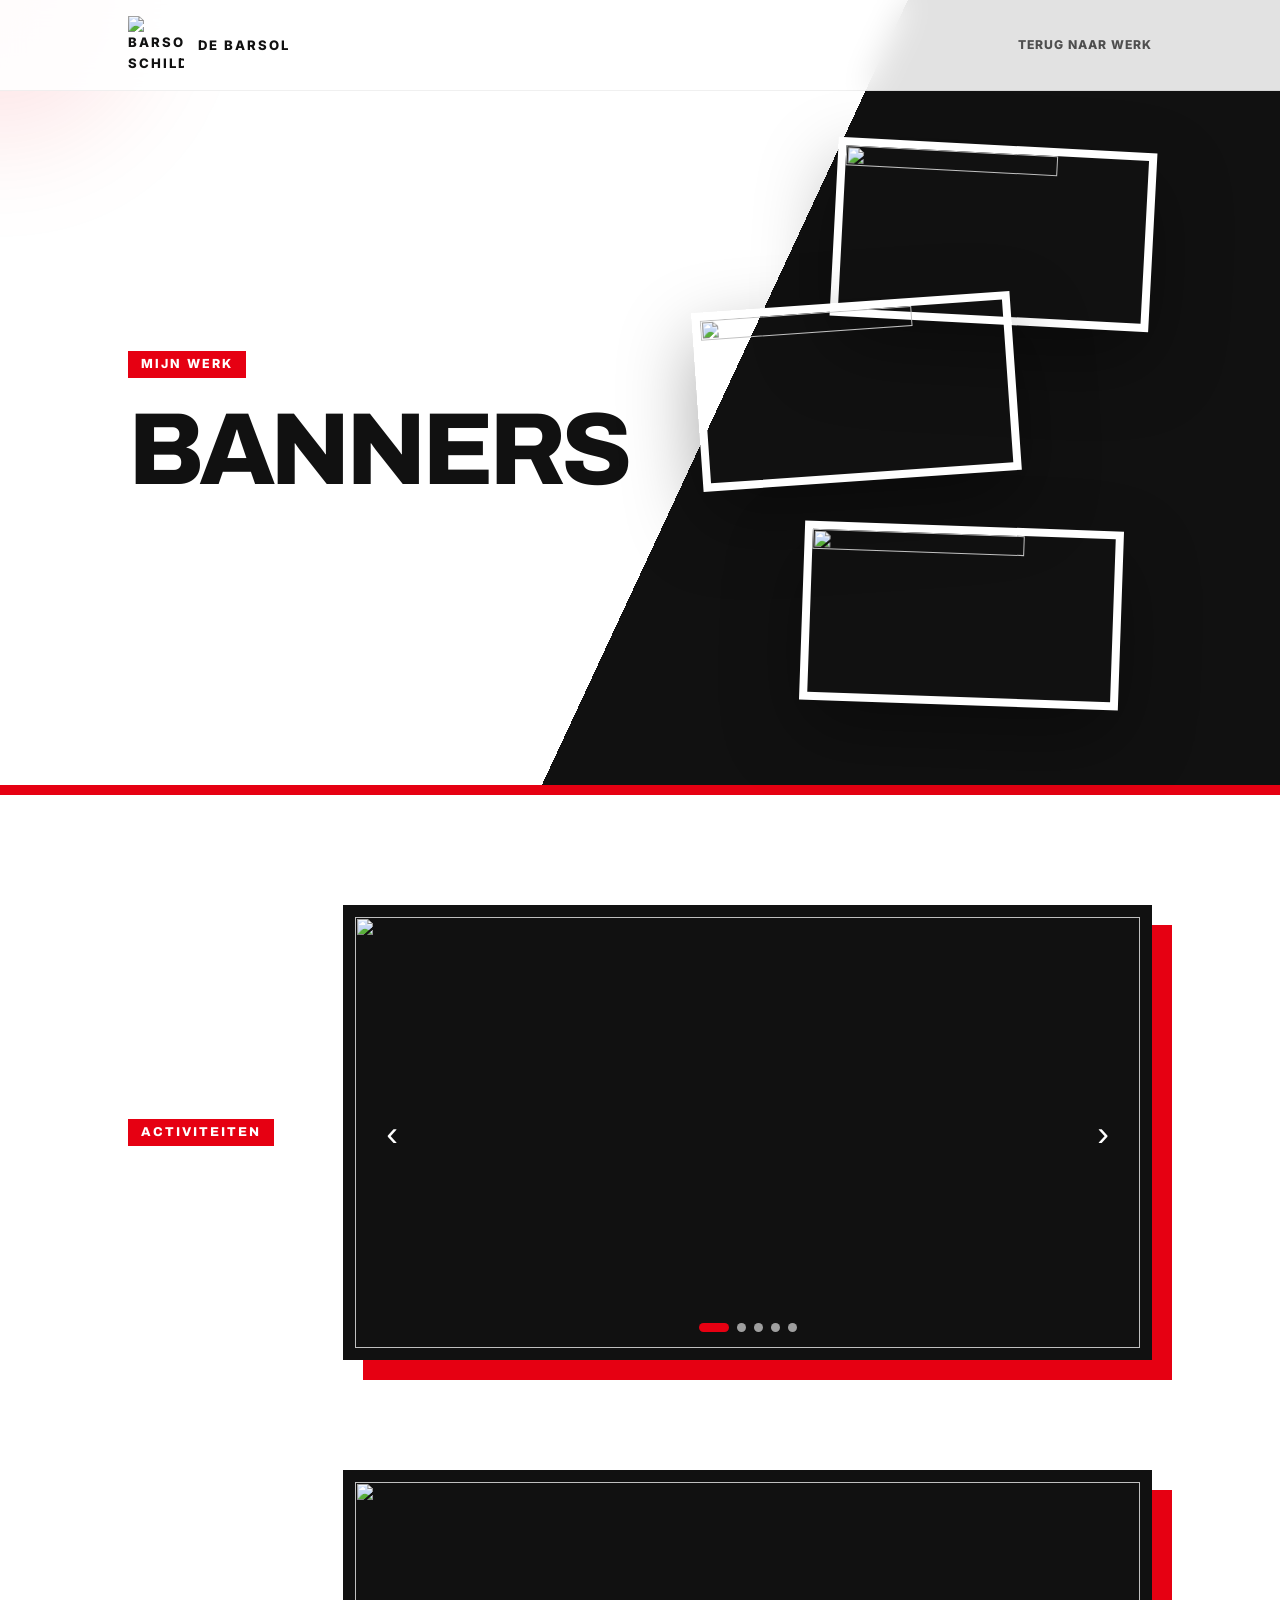
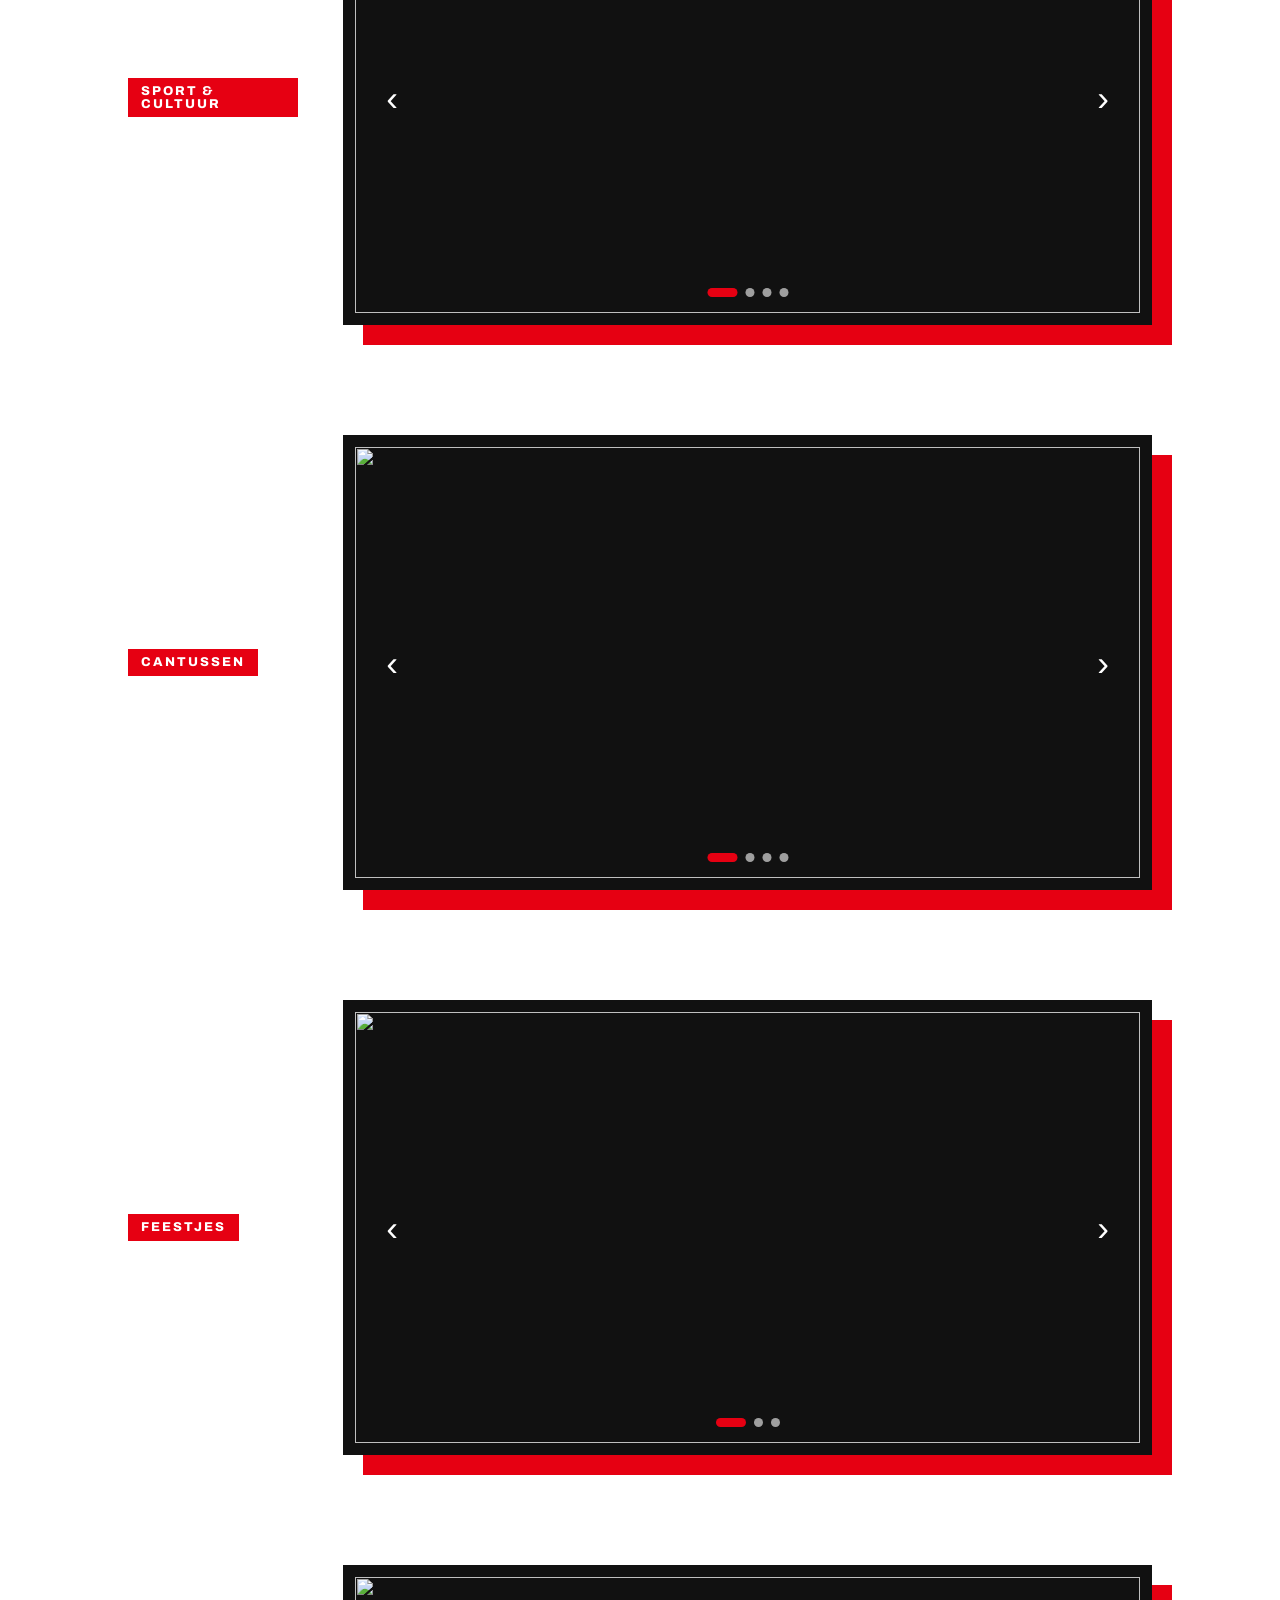
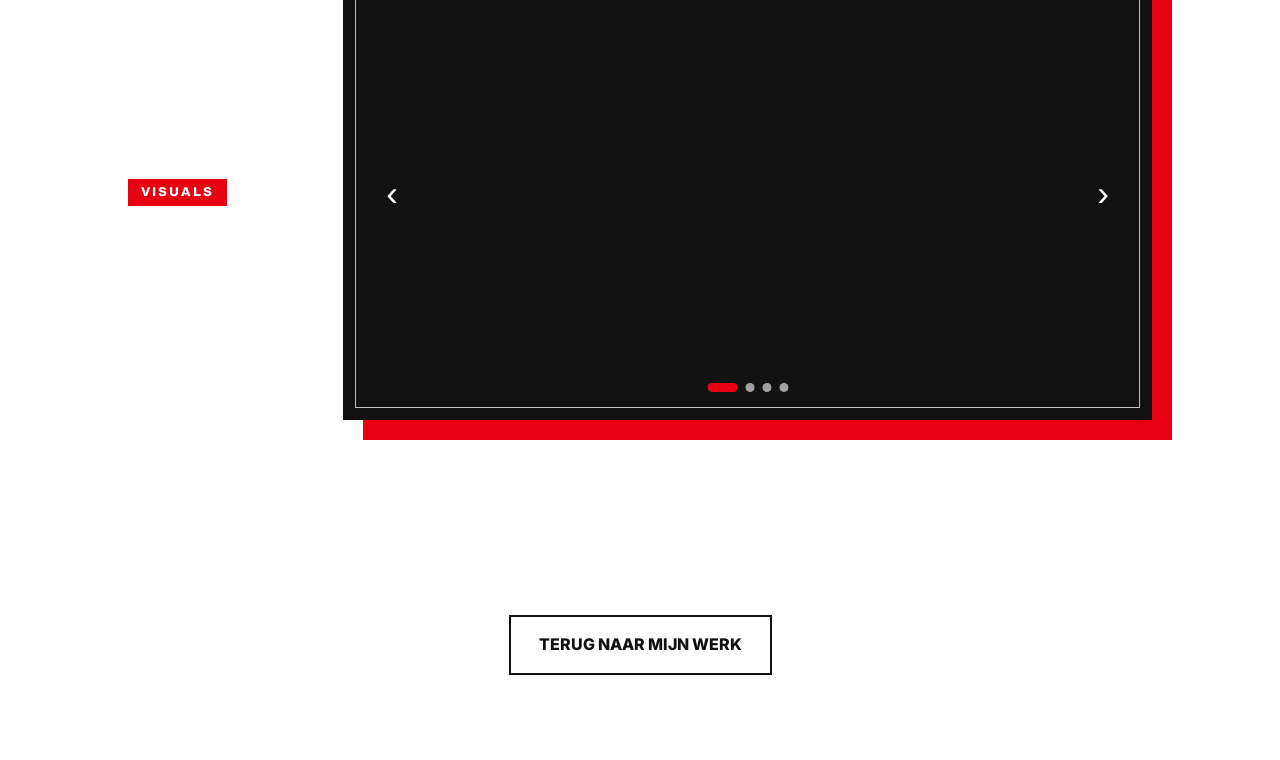
==== banners.html @ 1271737a "Add files via upload" ====
<!DOCTYPE html>
<html lang="nl">
<head>
    <meta charset="UTF-8">
    <meta name="viewport" content="width=device-width, initial-scale=1.0">
    <title>Banners - Kiara Vandewalle</title>
    <link rel="stylesheet" href="styles.css">
</head>

<body class="banners-page">

<div class="cursor-glow"></div>
<div class="progress-bar"></div>

<nav class="nav">
    <a href="index.html" class="brand">
        <img src="Images/BARSOLSCHILD.png" alt="Barsol schild">
        <span>De Barsol</span>
    </a>

    <div class="nav-links">
        <a href="index.html#work">Terug naar werk</a>
    </div>
</nav>

<section class="banners-showcase-hero reveal">
    <div>
        <p class="label">Mijn werk</p>
        <h1>Banners</h1>
    </div>

    <div class="hero-banner-stack">
        <img src="Images/BANNER-ACTIVITEIT-1.jpg" alt="">
        <img src="Images/BANNER-FEESTJE-1.jpg" alt="">
        <img src="Images/BANNER-CANTUS-1.jpg" alt="">
    </div>
</section>

<section class="banners-gallery">

    <div class="banner-showcase reveal">
        <h2>Activiteiten</h2>

        <div class="banner-slider" data-slider>
            <button class="banner-btn prev" data-prev>‹</button>
            <div class="slider-images">
                <img src="Images/BANNER-ACTIVITEIT-1.jpg" alt="">
                <img src="Images/BANNER-ACTIVITEIT-2.jpg" alt="">
                <img src="Images/BANNER-ACTIVITEIT-3.jpg" alt="">
                <img src="Images/BANNER-ACTIVITEIT-4.jpg" alt="">
                <img src="Images/BANNER-ACTIVITEIT-5.jpg" alt="">
            </div>
            <button class="banner-btn next" data-next>›</button>
            <div class="slider-dots"></div>
        </div>
    </div>

    <div class="banner-showcase reveal">
        <h2>Sport & Cultuur</h2>

        <div class="banner-slider" data-slider>
            <button class="banner-btn prev" data-prev>‹</button>
            <div class="slider-images">
                <img src="Images/BANNER-S&C-1.jpg" alt="">
                <img src="Images/BANNER-S&C-2.jpg" alt="">
                <img src="Images/BANNER-S&C-3.jpg" alt="">
                <img src="Images/BANNER-S&C-4.jpg" alt="">
            </div>
            <button class="banner-btn next" data-next>›</button>
            <div class="slider-dots"></div>
        </div>
    </div>

    <div class="banner-showcase reveal">
        <h2>Cantussen</h2>

        <div class="banner-slider" data-slider>
            <button class="banner-btn prev" data-prev>‹</button>
            <div class="slider-images">
                <img src="Images/BANNER-CANTUS-1.jpg" alt="">
                <img src="Images/BANNER-CANTUS-2.jpg" alt="">
                <img src="Images/BANNER-CANTUS-3.jpg" alt="">
                <img src="Images/BANNER-CANTUS-4.jpg" alt="">
            </div>
            <button class="banner-btn next" data-next>›</button>
            <div class="slider-dots"></div>
        </div>
    </div>

    <div class="banner-showcase reveal">
        <h2>Feestjes</h2>

        <div class="banner-slider" data-slider>
            <button class="banner-btn prev" data-prev>‹</button>
            <div class="slider-images">
                <img src="Images/BANNER-FEESTJE-1.jpg" alt="">
                <img src="Images/BANNER-FEESTJE-2.jpg" alt="">
                <img src="Images/BANNER-FEESTJE-3.jpg" alt="">
            </div>
            <button class="banner-btn next" data-next>›</button>
            <div class="slider-dots"></div>
        </div>
    </div>

    <div class="banner-showcase reveal">
        <h2>Visuals</h2>

        <div class="banner-slider" data-slider>
            <button class="banner-btn prev" data-prev>‹</button>
            <div class="slider-images">
                <img src="Images/VISUAL-STARTWEEK-1.jpg" alt="">
                <img src="Images/VISUAL-STARTWEEK-2.jpg" alt="">
                <img src="Images/VISUAL-STARTWEEK-3.jpg" alt="">
                <img src="Images/VISUAL-BLACKOUT-1.jpg" alt="">
            </div>
            <button class="banner-btn next" data-next>›</button>
            <div class="slider-dots"></div>
        </div>
    </div>

</section>

<section class="case-end">
    <a href="index.html#work" class="btn secondary">Terug naar mijn werk</a>
</section>

<script src="scripts.js"></script>

</body>
</html>
---- styles.css ----
@import url('https://fonts.googleapis.com/css2?family=Archivo:wght@600;700;800&family=Inter:wght@400;500;600;700;800&display=swap');

:root {
    --red: #e60012;
    --black: #111111;
    --white: #ffffff;
    --soft: #f5f5f5;
    --muted: #555555;
    --border: #dedede;
}

* {
    margin: 0;
    padding: 0;
    box-sizing: border-box;
}

html {
    scroll-behavior: smooth;
}

body {
    font-family: "Inter", Arial, sans-serif;
    background: var(--white);
    color: var(--black);
    line-height: 1.6;
    overflow-x: hidden;
    animation: fadeIn 0.45s ease;
}

@keyframes fadeIn {
    from { opacity: 0; }
    to { opacity: 1; }
}

a {
    color: inherit;
    text-decoration: none;
}

img {
    max-width: 100%;
}

.progress-bar {
    position: fixed;
    top: 0;
    left: 0;
    height: 5px;
    width: 0%;
    background: var(--red);
    z-index: 999;
}

.cursor-glow {
    position: fixed;
    width: 280px;
    height: 280px;
    border-radius: 50%;
    background: rgba(230, 0, 18, 0.10);
    filter: blur(55px);
    pointer-events: none;
    z-index: 1;
    transform: translate(-50%, -50%);
}

/* NAV */
.nav {
    position: fixed;
    top: 0px;
    left: 0;
    width: 100%;
    padding: 16px 10%;
    display: flex;
    justify-content: space-between;
    align-items: center;
    z-index: 100;
    background: rgba(255, 255, 255, 0.88);
    backdrop-filter: blur(16px);
    border-bottom: 1px solid rgba(0, 0, 0, 0.06);
    position: fixed;
}

.brand {
    display: flex;
    align-items: center;
    gap: 14px;
    font-size: 0.82rem;
    font-weight: 800;
    text-transform: uppercase;
    letter-spacing: 2px;
}

.brand img {
    width: 56px;
}

.nav-links {
    display: flex;
    gap: 28px;
}

.nav-links a {
    font-size: 0.76rem;
    font-weight: 800;
    text-transform: uppercase;
    letter-spacing: 1px;
    opacity: 0.7;
    transition: 0.25s ease;
}

.nav-links a:hover {
    opacity: 1;
    color: var(--red);
}

/* GENERAL */
.section {
    position: relative;
    padding: 115px 10%;
    z-index: 2;
}

h1,
h2,
h3 {
    font-family: "Archivo", Arial, sans-serif;
    line-height: 0.98;
    text-transform: uppercase;
}

h1 {
    font-size: clamp(3.2rem, 7vw, 6.4rem);
    font-weight: 800;
    letter-spacing: -5px;
}

h2 {
    font-size: clamp(2.55rem, 5vw, 5rem);
    font-weight: 700;
    letter-spacing: -2px;
}

h3 {
    font-size: 1.45rem;
    font-weight: 700;
    margin-bottom: 12px;
}

p {
    color: var(--muted);
    font-size: 1.05rem;
    margin-bottom: 18px;
}

.label,
.small-title,
.section-kicker {
    display: inline-block;
    width: fit-content;
    color: white;
    background: var(--red);
    padding: 7px 13px;
    font-size: 0.78rem;
    font-weight: 800;
    text-transform: uppercase;
    letter-spacing: 2px;
    line-height: 1;
    margin-bottom: 22px;
}

/* BUTTONS */
.btn {
    display: inline-block;
    padding: 15px 28px;
    background: var(--red);
    color: white;
    border: 2px solid var(--red);
    font-weight: 800;
    text-transform: uppercase;
    transition: 0.25s ease;
}

.btn:hover {
    background: white;
    color: var(--red);
    transform: translateY(-4px);
}

.btn.secondary {
    background: white;
    color: var(--black);
    border-color: var(--black);
}

.btn.secondary:hover {
    background: var(--black);
    color: white;
}

/* HOMEPAGE HERO */
.hero {
    min-height: 100vh;
    padding: 135px 10% 80px;
    display: grid;
    grid-template-columns: 1fr 0.9fr;
    gap: 80px;
    align-items: center;
    position: relative;
    overflow: hidden;
    background:
        linear-gradient(115deg, var(--white) 0%, var(--white) 55%, var(--black) 55%, var(--black) 100%);
}

.hero-content,
.hero-visual {
    position: relative;
    z-index: 3;
}

.hero .label {
    transform: rotate(-2deg);
}

.subtitle {
    width: fit-content;
    margin-top: 26px;
    padding: 12px 18px;
    background: var(--black);
    color: white;
    font-weight: 800;
    border-left: 8px solid var(--red);
}

.hero-buttons {
    margin-top: 32px;
    display: flex;
    flex-wrap: wrap;
    gap: 14px;
}

.hero-visual {
    display: flex;
    justify-content: center;
}

.poster-frame {
    width: min(500px, 38vw);
    aspect-ratio: 1 / 1;
    position: relative;
    transform: rotate(1deg);
}

.poster-frame::before {
    content: "";
    position: absolute;
    inset: 24px -24px -24px 24px;
    background: var(--red);
}

.poster-frame::after {
    content: "PR & MEDIA";
    position: absolute;
    right: -45px;
    top: 35px;
    writing-mode: vertical-rl;
    background: white;
    padding: 12px 9px;
    color: var(--red);
    font-size: 0.75rem;
    font-weight: 800;
    letter-spacing: 2px;
    z-index: 2;
}

.poster-frame img {
    position: relative;
    z-index: 1;
    width: 100%;
    height: 100%;
    object-fit: cover;
    box-shadow: 0 34px 75px rgba(0, 0, 0, 0.32);
}

/* ABOUT */
.about {
    background:
        radial-gradient(circle at 90% 18%, rgba(230, 0, 18, 0.08), transparent 25%),
        linear-gradient(180deg, white, #fafafa);
}

.about-layout {
    margin-top: 45px;
    display: grid;
    grid-template-columns: 1fr 0.58fr;
    gap: 75px;
    align-items: start;
}

.text-card {
    max-width: 820px;
    padding: 60px 0 30px 30px;
    border-left: 7px solid var(--red);
}

/* SPLIT */
.split {
    display: grid;
    grid-template-columns: 0.9fr 1fr;
    gap: 90px;
    border-top: 1px solid #eeeeee;
}

.split h2 {
    max-width: 660px;
}

/* WORK */
.work {
    background: linear-gradient(180deg, #f4f4f4, white);
    border-top: 1px solid #eeeeee;
}

.work h2,
.vision h2 {
    max-width: 1100px;
}

.work-grid,
.vision-grid {
    margin-top: 50px;
    display: grid;
    grid-template-columns: repeat(3, 1fr);
    gap: 24px;
}

.work-card,
.vision-item {
    min-height: 250px;
    padding: 32px;
    background: white;
    border: 1px solid var(--border);
    border-left: 8px solid var(--red);
    display: flex;
    flex-direction: column;
    justify-content: flex-end;
    position: relative;
    overflow: hidden;
    transition: 0.3s ease;
}

.work-card::before,
.vision-item::before {
    content: "";
    position: absolute;
    inset: 0;
    background: linear-gradient(135deg, rgba(230, 0, 18, 0.15), transparent 56%);
    opacity: 0;
    transition: 0.3s ease;
}

.work-card.large {
    grid-column: span 2;
}

.work-card span,
.vision-item span {
    color: var(--red);
    font-weight: 800;
    margin-bottom: 42px;
    position: relative;
    z-index: 1;
}

.work-card h3,
.work-card p,
.work-card small,
.vision-item h3,
.vision-item p,
.vision-item span,
.vision-item small {
    position: relative;
    z-index: 1;
}

.work-card small,
.vision-item small {
    position: absolute;
    top: 28px;
    right: 28px;
    color: var(--red);
    font-weight: 800;
    text-transform: uppercase;
    opacity: 0;
    transition: 0.3s ease;
}

.work-card:hover,
.vision-item:hover {
    transform: translateY(-8px);
    border-color: var(--red);
    box-shadow: 0 26px 55px rgba(0, 0, 0, 0.12);
}

.work-card:hover::before,
.work-card:hover small,
.vision-item:hover::before {
    opacity: 1;
}

.vision-item {
    border-left: 1px solid var(--border);
    border-top: 8px solid var(--red);
}

.vision-item:hover {
    background: var(--red);
}

.vision-item:hover h3,
.vision-item:hover p,
.vision-item:hover span,
.vision-item:hover small {
    color: white;
}

.vision-item:hover small {
    opacity: 1;
}

/* BLACK SECTION */
.black-section {
    display: grid;
    grid-template-columns: 0.9fr 1fr;
    gap: 90px;
    color: white;
    background: linear-gradient(120deg, var(--black), #1a1a1a);
}

.black-section p,
.black-section h2 {
    color: white;
}

.dark-text {
    border-left-color: var(--red);
    padding-top: 55px;
}

/* END */
.end {
    min-height: 72vh;
    padding: 120px 10%;
    display: grid;
    place-items: center;
    text-align: center;
    background:
        radial-gradient(circle, rgba(230, 0, 18, 0.16), transparent 43%),
        #fafafa;
    border-top: 1px solid #eeeeee;
}

.end h2 {
    color: var(--red);
    max-width: 1000px;
}

.end p {
    max-width: 640px;
    margin-left: auto;
    margin-right: auto;
}

/* SLIDERS */
.slider-frame,
.banner-slider,
.event-slider {
    width: 100%;
    aspect-ratio: 16 / 9;
    position: relative;
    background: #111;
    border: 12px solid #111;
    box-shadow: 20px 20px 0 var(--red);
    overflow: hidden;
}

.square-slider {
    aspect-ratio: 1 / 1;
}

.slider-images,
.banner-slides,
.event-slides {
    width: 100%;
    height: 100%;
    position: relative;
}

.slider-images img,
.banner-slides img,
.event-slides img {
    position: absolute;
    inset: 0;
    width: 100%;
    height: 100%;
    object-fit: contain;
    background: #111;
    opacity: 0;
    transform: scale(1.025);
    transition: opacity 0.6s ease, transform 0.6s ease;
}

.square-slider .slider-images img {
    object-fit: cover;
}

.slider-images img.active,
.banner-slides img.active,
.event-slides img.active {
    opacity: 1;
    transform: scale(1);
}

.slider-frame:hover img.active,
.banner-slider:hover img.active,
.event-slider:hover img.active {
    transform: scale(1.03);
}

.slider-btn,
.banner-btn,
.event-btn {
    position: absolute;
    top: 50%;
    transform: translateY(-50%);
    z-index: 5;
    width: 46px;
    height: 46px;
    border: none;
    background: rgba(17, 17, 17, 0.78);
    color: white;
    font-size: 2.2rem;
    line-height: 1;
    cursor: pointer;
    transition: 0.25s ease;
}

.slider-btn:hover,
.banner-btn:hover,
.event-btn:hover {
    background: var(--red);
}

.slider-btn.prev,
.banner-btn.prev,
.event-btn.prev {
    left: 14px;
}

.slider-btn.next,
.banner-btn.next,
.event-btn.next {
    right: 14px;
}

.slider-dots,
.banner-dots,
.event-dots {
    position: absolute;
    left: 50%;
    bottom: 16px;
    transform: translateX(-50%);
    display: flex;
    flex-wrap: wrap;
    justify-content: center;
    gap: 8px;
    z-index: 5;
    max-width: 80%;
}

.slider-dots button,
.banner-dots button,
.event-dots button {
    width: 9px;
    height: 9px;
    border: 0;
    border-radius: 999px;
    background: rgba(255, 255, 255, 0.6);
    cursor: pointer;
    transition: 0.25s ease;
}

.slider-dots button.active,
.banner-dots button.active,
.event-dots button.active {
    width: 30px;
    background: var(--red);
}

/* CASE PAGES */
.case-hero,
.banners-showcase-hero,
.events-hero,
.nocturnal-hero {
    min-height: 88vh;
    padding: 145px 10% 90px;
    display: grid;
    grid-template-columns: 0.75fr 1.25fr;
    gap: 70px;
    align-items: center;
    position: relative;
    overflow: hidden;
    background: linear-gradient(115deg, #fff 0%, #fff 55%, #111 55%, #111 100%);
}

.case-hero::after,
.banners-showcase-hero::after,
.events-hero::after,
.nocturnal-hero::after {
    content: "";
    position: absolute;
    left: 0;
    bottom: 0;
    width: 100%;
    height: 10px;
    background: var(--red);
}

.case-hero h1,
.banners-showcase-hero h1,
.events-hero h1,
.nocturnal-hero h1 {
    font-size: clamp(4rem, 8vw, 7.8rem);
    max-width: 950px;
}

.case-hero p,
.events-hero p,
.nocturnal-hero p {
    max-width: 650px;
}

.hero-banner-stack {
    position: relative;
    height: min(560px, 55vw);
    z-index: 2;
}

.hero-banner-stack img {
    position: absolute;
    width: 70%;
    aspect-ratio: 16 / 9;
    object-fit: cover;
    border: 8px solid #fff;
    box-shadow: 0 30px 75px rgba(0, 0, 0, 0.35);
}

.hero-banner-stack img:nth-child(1) {
    right: 0;
    top: 0;
    transform: rotate(3deg);
}

.hero-banner-stack img:nth-child(2) {
    left: 0;
    top: 28%;
    transform: rotate(-4deg);
    z-index: 2;
}

.hero-banner-stack img:nth-child(3) {
    right: 7%;
    bottom: 0;
    transform: rotate(2deg);
    z-index: 3;
}

.case-section {
    padding: 110px 10%;
    background: white;
}

.case-section.grey {
    background: var(--soft);
}

.case-heading {
    max-width: 850px;
    margin-bottom: 45px;
}

.insta-grid {
    display: grid;
    grid-template-columns: repeat(3, 1fr);
    gap: 24px;
}

.insta-grid img,
.wide-preview img,
.facebook-layout img,
.events-hero-frame img,
.nocturnal-hero-image img {
    width: 100%;
    display: block;
    object-fit: cover;
    border-top: 8px solid var(--red);
    box-shadow: 0 24px 55px rgba(0, 0, 0, 0.12);
    transition: 0.3s ease;
}

.insta-grid img {
    aspect-ratio: 4 / 5;
}

.wide-preview {
    max-width: 1100px;
}

.facebook-layout {
    display: grid;
    grid-template-columns: 0.65fr 1fr;
    gap: 55px;
    align-items: center;
}

.facebook-text {
    border-left: 7px solid var(--red);
    padding-left: 28px;
}

.case-end {
    padding: 85px 10%;
    text-align: center;
    background: white;
}

/* BANNERS PAGE */
.banners-page {
    background: white;
}

.banners-gallery {
    padding: 110px 10%;
    display: flex;
    flex-direction: column;
    gap: 110px;
    background: white;
}

.banner-showcase {
    display: grid;
    grid-template-columns: 170px 1fr;
    gap: 45px;
    align-items: center;
}

.banner-showcase h2,
.nocturnal-title h2 {
    display: inline-block;
    width: fit-content;
    max-width: none;
    padding: 7px 13px;
    border-left: 0;
    background: var(--red);
    color: white;
    font-size: 0.8rem;
    font-weight: 800;
    letter-spacing: 2px;
    text-transform: uppercase;
    line-height: 1;
}

/* EVENTS PAGE */
.event-page,
.nocturnal-page {
    background: white;
}
.nocturnal-page h1 {
    font-size: clamp(3rem, 6vw, 6rem);
    letter-spacing: -2px;
    max-width: 700px;
    line-height: 0.95;
}

.events-hero-frame,
.nocturnal-hero-image {
    position: relative;
    border: 12px solid #111;
    box-shadow: 22px 22px 0 var(--red);
    background: #111;
    overflow: hidden;
}

.events-hero-frame {
    aspect-ratio: 1 / 1;
}

.events-hero-frame img {
    height: 100%;
}

.events-gallery {
    padding: 110px 10%;
    background: white;
}

.events-gallery h2 {
    margin-bottom: 50px;
}

/* NOCTURNAL */
.nocturnal-intro {
    background: white;
}

.nocturnal-gallery {
    padding: 110px 10%;
    display: flex;
    flex-direction: column;
    gap: 110px;
    background: var(--soft);
}

.nocturnal-block {
    display: grid;
    grid-template-columns: 170px 1fr;
    gap: 45px;
    align-items: center;
}

/* REVEAL */
.reveal {
    opacity: 0;
    transform: translateY(45px);
    transition: 0.8s ease;
}

.reveal.visible {
    opacity: 1;
    transform: translateY(0);
}

.reveal.visible .work-card,
.reveal.visible .vision-item {
    animation: cardIn 0.7s ease both;
}

@keyframes cardIn {
    from {
        opacity: 0;
        transform: translateY(24px);
    }
    to {
        opacity: 1;
        transform: translateY(0);
    }
}

/* RESPONSIVE */
@media (max-width: 1000px) {
    .nav {
        padding: 16px 7%;
    }

    .nav-links {
        display: none;
    }

    .hero,
    .about-layout,
    .split,
    .black-section,
    .case-hero,
    .banners-showcase-hero,
    .events-hero,
    .nocturnal-hero,
    .banner-showcase,
    .nocturnal-block,
    .facebook-layout {
        grid-template-columns: 1fr;
    }

    .hero,
    .case-hero,
    .banners-showcase-hero,
    .events-hero,
    .nocturnal-hero {
        background: white;
        padding: 125px 7% 85px;
    }

    .poster-frame {
        width: min(500px, 85vw);
    }

    .work-grid,
    .vision-grid {
        grid-template-columns: repeat(2, 1fr);
    }

    .work-card.large {
        grid-column: span 1;
    }

    .banners-gallery,
    .nocturnal-gallery,
    .events-gallery,
    .case-section {
        padding: 85px 7%;
    }

    .hero-banner-stack {
        height: 520px;
    }

    .slider-frame,
    .banner-slider,
    .event-slider {
        box-shadow: 14px 14px 0 var(--red);
    }
}

@media (max-width: 700px) {
    .section,
    .end {
        padding: 75px 6%;
    }

    .hero,
    .case-hero,
    .banners-showcase-hero,
    .events-hero,
    .nocturnal-hero {
        padding: 120px 6% 75px;
    }

    .brand img {
        width: 48px;
    }

    .brand span {
        font-size: 0.75rem;
    }

    h1 {
        font-size: clamp(3.1rem, 16vw, 5rem);
        letter-spacing: -2px;
    }

    h2 {
        font-size: clamp(2.4rem, 11vw, 4rem);
    }

    .hero-buttons {
        flex-direction: column;
        align-items: flex-start;
    }

    .btn {
        padding: 13px 22px;
        font-size: 0.9rem;
    }

    .work-grid,
    .vision-grid,
    .insta-grid {
        grid-template-columns: 1fr;
    }

    .poster-frame::after {
        display: none;
    }

    .cursor-glow {
        display: none;
    }

    .hero-banner-stack {
        height: 360px;
    }

    .hero-banner-stack img {
        width: 82%;
        border-width: 5px;
    }

    .slider-frame,
    .banner-slider,
    .event-slider {
        border-width: 7px;
        box-shadow: 10px 10px 0 var(--red);
        aspect-ratio: 1 / 1;
    }

    .slider-btn,
    .banner-btn,
    .event-btn {
        width: 38px;
        height: 38px;
        font-size: 1.8rem;
    }

    .slider-dots,
    .banner-dots,
    .event-dots {
        bottom: 10px;
    }
}
/* PLACEHOLDER PAGINA */
.placeholder-frame,
.placeholder-slide {
    display: grid;
    place-items: center;
    background:
        linear-gradient(135deg, rgba(230, 0, 18, 0.25), transparent 55%),
        #111;
    color: white;
    text-align: center;
}

.placeholder-frame span,
.placeholder-slide span {
    color: white;
    font-weight: 800;
    text-transform: uppercase;
    letter-spacing: 2px;
    font-size: 0.9rem;
}

.placeholder-slide {
    position: absolute;
    inset: 0;
    width: 100%;
    height: 100%;
}
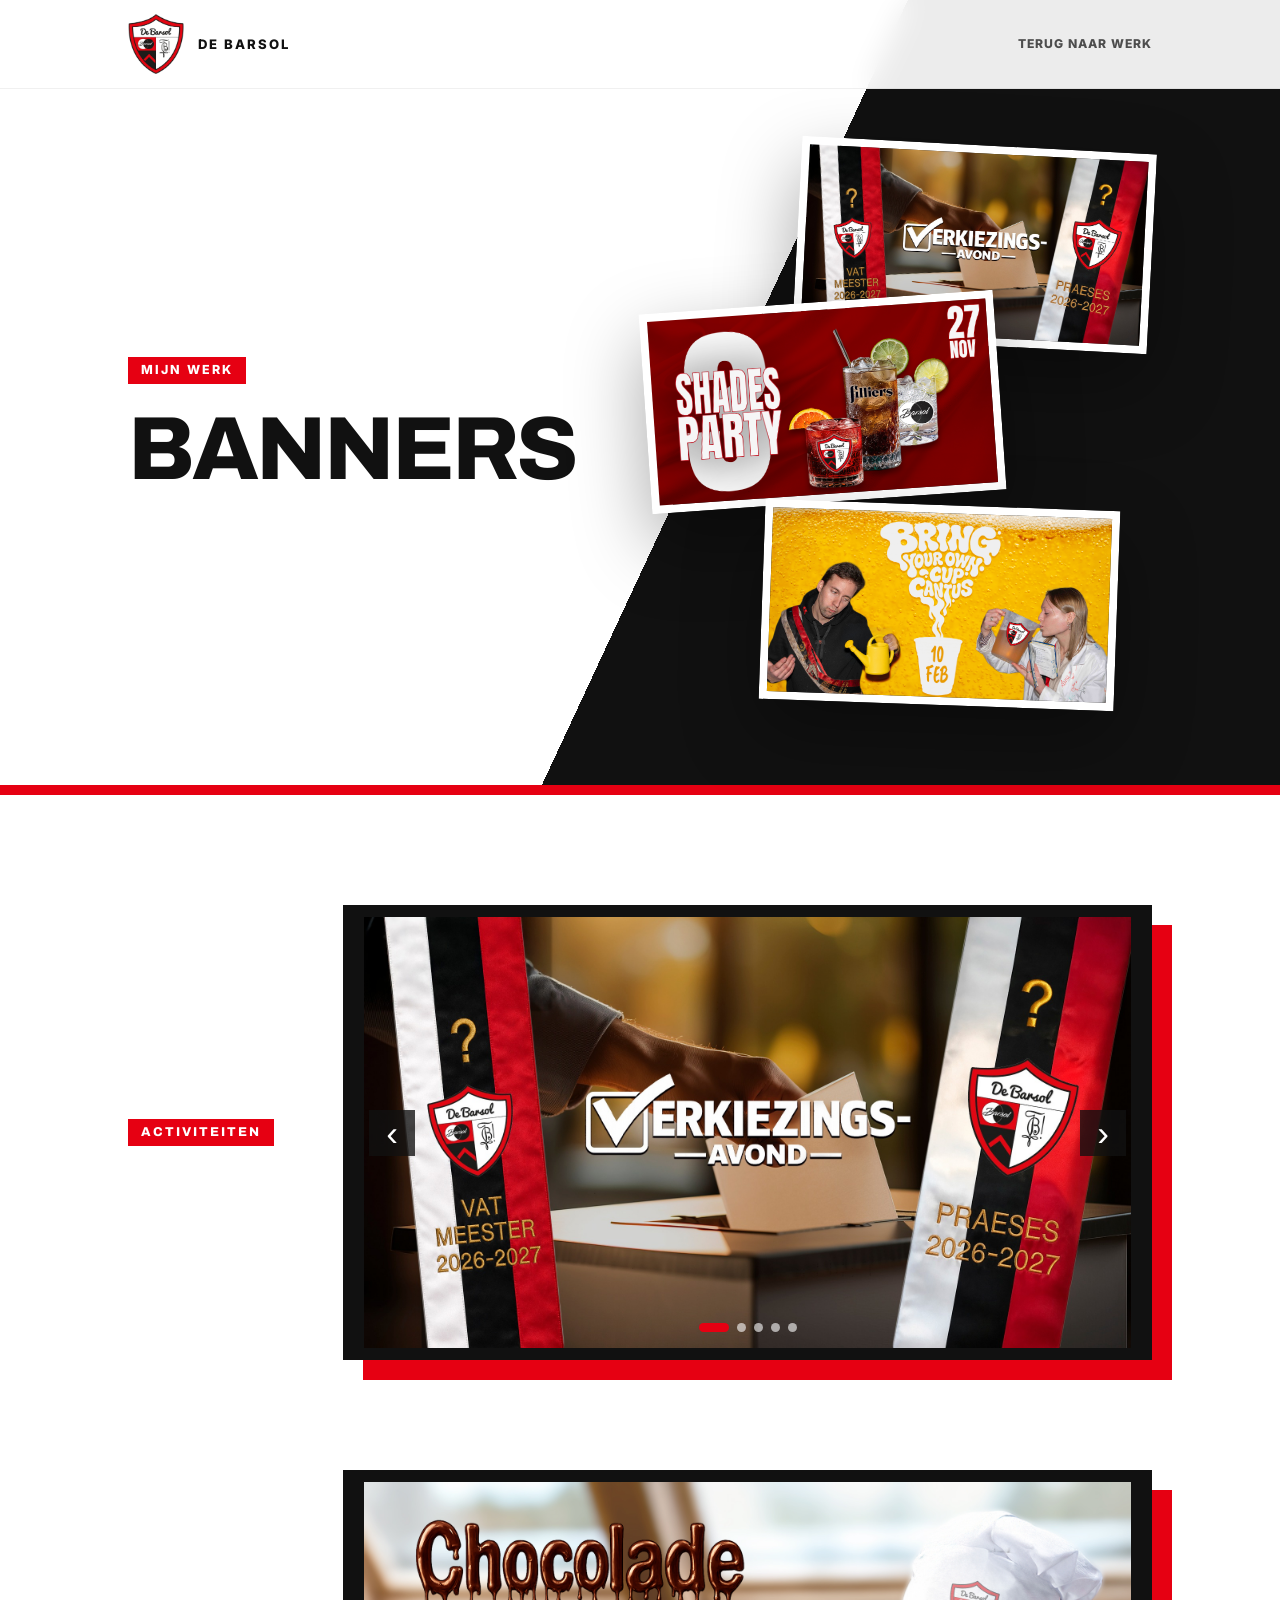
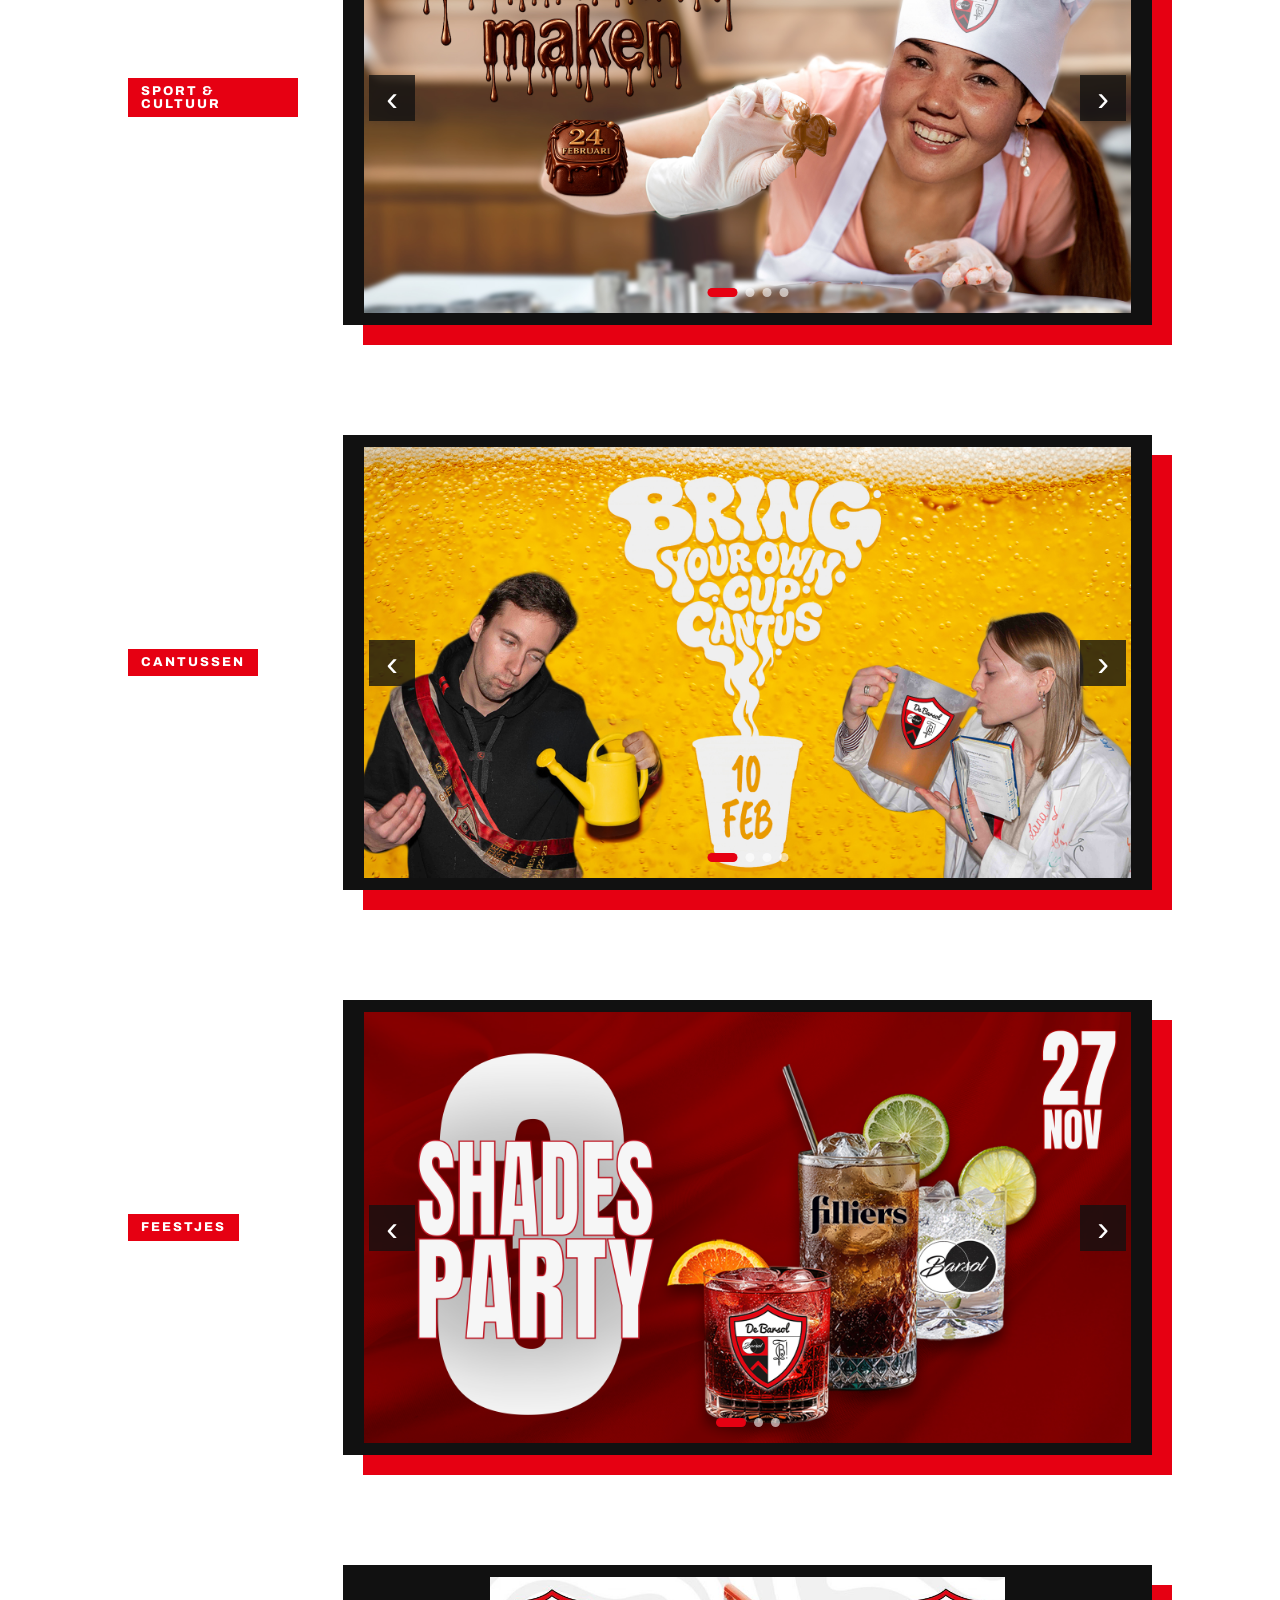
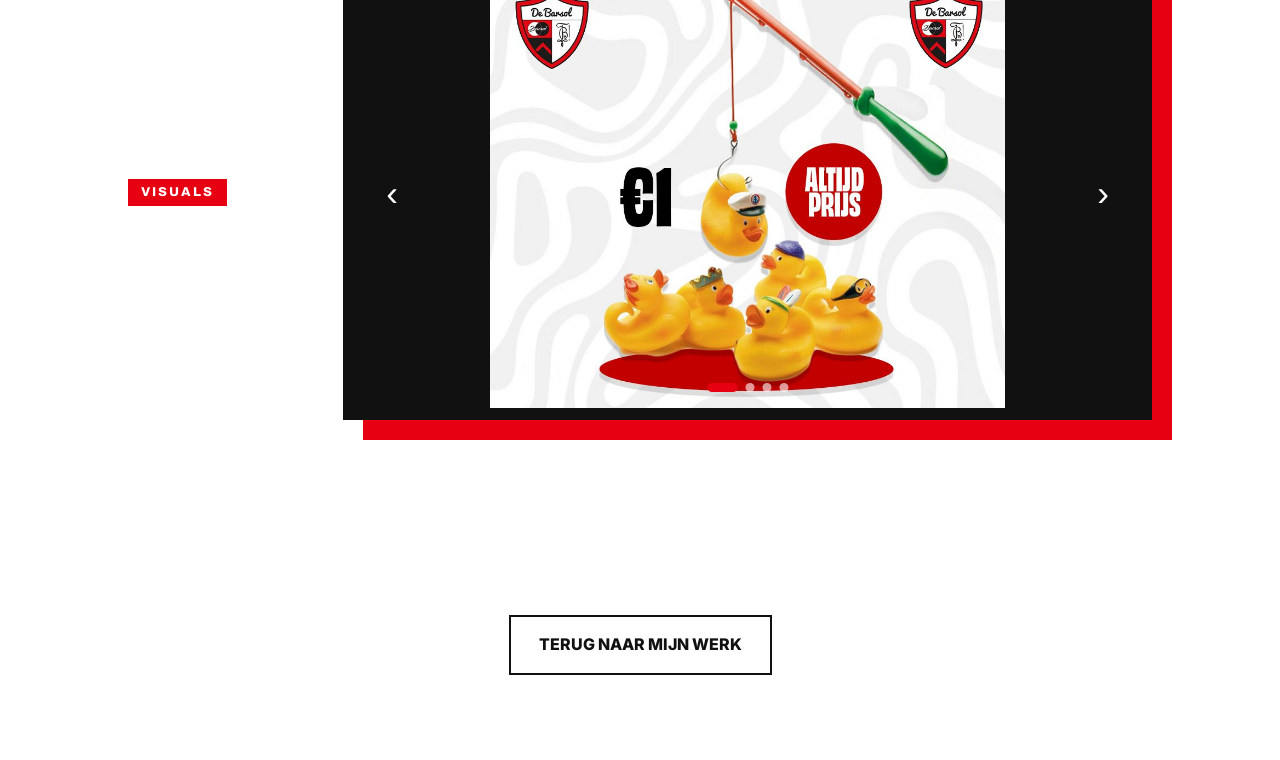
==== commit 24c965c2: "Add files via upload" ====
--- a/banners.html
+++ b/banners.html
@@ -9,9 +9,6 @@
 
 <body class="banners-page">
 
-<div class="cursor-glow"></div>
-<div class="progress-bar"></div>
-
 <nav class="nav">
     <a href="index.html" class="brand">
         <img src="Images/BARSOLSCHILD.png" alt="Barsol schild">
@@ -21,9 +18,11 @@
     <div class="nav-links">
         <a href="index.html#work">Terug naar werk</a>
     </div>
+
+    <div class="progress-bar"></div>
 </nav>
 
-<section class="banners-showcase-hero reveal">
+<section class="banners-showcase-hero">
     <div>
         <p class="label">Mijn werk</p>
         <h1>Banners</h1>
--- a/styles.css
+++ b/styles.css
@@ -7,6 +7,7 @@
     --soft: #f5f5f5;
     --muted: #555555;
     --border: #dedede;
+    --nav-height: 89px;
 }
 
 * {
@@ -16,7 +17,9 @@
 }
 
 html {
-    scroll-behavior: smooth;
+    scroll-behavior: auto;
+    scroll-padding-top: calc(var(--nav-height) + 20px);
+    overflow-x: hidden;
 }
 
 body {
@@ -25,12 +28,6 @@
     color: var(--black);
     line-height: 1.6;
     overflow-x: hidden;
-    animation: fadeIn 0.45s ease;
-}
-
-@keyframes fadeIn {
-    from { opacity: 0; }
-    to { opacity: 1; }
 }
 
 a {
@@ -40,45 +37,36 @@
 
 img {
     max-width: 100%;
-}
-
-.progress-bar {
-    position: fixed;
-    top: 0;
-    left: 0;
-    height: 5px;
-    width: 0%;
-    background: var(--red);
-    z-index: 999;
-}
-
-.cursor-glow {
-    position: fixed;
-    width: 280px;
-    height: 280px;
-    border-radius: 50%;
-    background: rgba(230, 0, 18, 0.10);
-    filter: blur(55px);
-    pointer-events: none;
-    z-index: 1;
-    transform: translate(-50%, -50%);
+    display: block;
+}
+
+section {
+    scroll-margin-top: calc(var(--nav-height) + 20px);
 }
 
 /* NAV */
 .nav {
     position: fixed;
-    top: 0px;
-    left: 0;
-    width: 100%;
-    padding: 16px 10%;
+    inset: 0 0 auto 0;
+    height: var(--nav-height);
+    padding: 14px 10%;
     display: flex;
     justify-content: space-between;
     align-items: center;
-    z-index: 100;
-    background: rgba(255, 255, 255, 0.88);
-    backdrop-filter: blur(16px);
+    z-index: 1000;
+    background: rgba(255, 255, 255, 0.92);
+    backdrop-filter: blur(14px);
+    -webkit-backdrop-filter: blur(14px);
     border-bottom: 1px solid rgba(0, 0, 0, 0.06);
-    position: fixed;
+}
+
+.progress-bar {
+    position: absolute;
+    bottom: 0;
+    left: 0;
+    height: 4px;
+    width: 0%;
+    background: var(--red);
 }
 
 .brand {
@@ -93,10 +81,12 @@
 
 .brand img {
     width: 56px;
+    flex: 0 0 auto;
 }
 
 .nav-links {
     display: flex;
+    align-items: center;
     gap: 28px;
 }
 
@@ -105,7 +95,7 @@
     font-weight: 800;
     text-transform: uppercase;
     letter-spacing: 1px;
-    opacity: 0.7;
+    opacity: 0.72;
     transition: 0.25s ease;
 }
 
@@ -118,7 +108,6 @@
 .section {
     position: relative;
     padding: 115px 10%;
-    z-index: 2;
 }
 
 h1,
@@ -132,7 +121,7 @@
 h1 {
     font-size: clamp(3.2rem, 7vw, 6.4rem);
     font-weight: 800;
-    letter-spacing: -5px;
+    letter-spacing: -3px;
 }
 
 h2 {
@@ -169,7 +158,6 @@
     margin-bottom: 22px;
 }
 
-/* BUTTONS */
 .btn {
     display: inline-block;
     padding: 15px 28px;
@@ -198,28 +186,31 @@
     color: white;
 }
 
-/* HOMEPAGE HERO */
+/* INDEX HERO */
 .hero {
     min-height: 100vh;
     padding: 135px 10% 80px;
     display: grid;
-    grid-template-columns: 1fr 0.9fr;
+    grid-template-columns: minmax(0, 1fr) minmax(320px, 0.9fr);
     gap: 80px;
     align-items: center;
     position: relative;
     overflow: hidden;
-    background:
-        linear-gradient(115deg, var(--white) 0%, var(--white) 55%, var(--black) 55%, var(--black) 100%);
+    background: linear-gradient(115deg, var(--white) 0%, var(--white) 55%, var(--black) 55%, var(--black) 100%);
 }
 
 .hero-content,
 .hero-visual {
     position: relative;
-    z-index: 3;
+    z-index: 2;
 }
 
 .hero .label {
     transform: rotate(-2deg);
+}
+
+.hero h1 {
+    max-width: 900px;
 }
 
 .subtitle {
@@ -282,17 +273,15 @@
     box-shadow: 0 34px 75px rgba(0, 0, 0, 0.32);
 }
 
-/* ABOUT */
+/* INDEX CONTENT */
 .about {
-    background:
-        radial-gradient(circle at 90% 18%, rgba(230, 0, 18, 0.08), transparent 25%),
-        linear-gradient(180deg, white, #fafafa);
+    background: linear-gradient(180deg, white, #fafafa);
 }
 
 .about-layout {
     margin-top: 45px;
     display: grid;
-    grid-template-columns: 1fr 0.58fr;
+    grid-template-columns: minmax(0, 1fr) minmax(300px, 0.58fr);
     gap: 75px;
     align-items: start;
 }
@@ -303,7 +292,6 @@
     border-left: 7px solid var(--red);
 }
 
-/* SPLIT */
 .split {
     display: grid;
     grid-template-columns: 0.9fr 1fr;
@@ -315,7 +303,6 @@
     max-width: 660px;
 }
 
-/* WORK */
 .work {
     background: linear-gradient(180deg, #f4f4f4, white);
     border-top: 1px solid #eeeeee;
@@ -346,17 +333,7 @@
     justify-content: flex-end;
     position: relative;
     overflow: hidden;
-    transition: 0.3s ease;
-}
-
-.work-card::before,
-.vision-item::before {
-    content: "";
-    position: absolute;
-    inset: 0;
-    background: linear-gradient(135deg, rgba(230, 0, 18, 0.15), transparent 56%);
-    opacity: 0;
-    transition: 0.3s ease;
+    transition: 0.25s ease;
 }
 
 .work-card.large {
@@ -368,17 +345,6 @@
     color: var(--red);
     font-weight: 800;
     margin-bottom: 42px;
-    position: relative;
-    z-index: 1;
-}
-
-.work-card h3,
-.work-card p,
-.work-card small,
-.vision-item h3,
-.vision-item p,
-.vision-item span,
-.vision-item small {
     position: relative;
     z-index: 1;
 }
@@ -392,7 +358,7 @@
     font-weight: 800;
     text-transform: uppercase;
     opacity: 0;
-    transition: 0.3s ease;
+    transition: 0.25s ease;
 }
 
 .work-card:hover,
@@ -402,9 +368,8 @@
     box-shadow: 0 26px 55px rgba(0, 0, 0, 0.12);
 }
 
-.work-card:hover::before,
 .work-card:hover small,
-.vision-item:hover::before {
+.vision-item:hover small {
     opacity: 1;
 }
 
@@ -424,11 +389,6 @@
     color: white;
 }
 
-.vision-item:hover small {
-    opacity: 1;
-}
-
-/* BLACK SECTION */
 .black-section {
     display: grid;
     grid-template-columns: 0.9fr 1fr;
@@ -447,16 +407,13 @@
     padding-top: 55px;
 }
 
-/* END */
 .end {
     min-height: 72vh;
     padding: 120px 10%;
     display: grid;
     place-items: center;
     text-align: center;
-    background:
-        radial-gradient(circle, rgba(230, 0, 18, 0.16), transparent 43%),
-        #fafafa;
+    background: radial-gradient(circle, rgba(230, 0, 18, 0.16), transparent 43%), #fafafa;
     border-top: 1px solid #eeeeee;
 }
 
@@ -488,17 +445,13 @@
     aspect-ratio: 1 / 1;
 }
 
-.slider-images,
-.banner-slides,
-.event-slides {
+.slider-images {
     width: 100%;
     height: 100%;
     position: relative;
 }
 
-.slider-images img,
-.banner-slides img,
-.event-slides img {
+.slider-images img {
     position: absolute;
     inset: 0;
     width: 100%;
@@ -506,25 +459,17 @@
     object-fit: contain;
     background: #111;
     opacity: 0;
-    transform: scale(1.025);
-    transition: opacity 0.6s ease, transform 0.6s ease;
+    transform: scale(1.015);
+    transition: opacity 0.45s ease, transform 0.45s ease;
 }
 
 .square-slider .slider-images img {
     object-fit: cover;
 }
 
-.slider-images img.active,
-.banner-slides img.active,
-.event-slides img.active {
+.slider-images img.active {
     opacity: 1;
     transform: scale(1);
-}
-
-.slider-frame:hover img.active,
-.banner-slider:hover img.active,
-.event-slider:hover img.active {
-    transform: scale(1.03);
 }
 
 .slider-btn,
@@ -563,9 +508,7 @@
     right: 14px;
 }
 
-.slider-dots,
-.banner-dots,
-.event-dots {
+.slider-dots {
     position: absolute;
     left: 50%;
     bottom: 16px;
@@ -578,9 +521,7 @@
     max-width: 80%;
 }
 
-.slider-dots button,
-.banner-dots button,
-.event-dots button {
+.slider-dots button {
     width: 9px;
     height: 9px;
     border: 0;
@@ -590,14 +531,12 @@
     transition: 0.25s ease;
 }
 
-.slider-dots button.active,
-.banner-dots button.active,
-.event-dots button.active {
+.slider-dots button.active {
     width: 30px;
     background: var(--red);
 }
 
-/* CASE PAGES */
+/* DETAIL HERO'S */
 .case-hero,
 .banners-showcase-hero,
 .events-hero,
@@ -630,8 +569,14 @@
 .banners-showcase-hero h1,
 .events-hero h1,
 .nocturnal-hero h1 {
-    font-size: clamp(4rem, 8vw, 7.8rem);
+    font-size: clamp(3.2rem, 7vw, 7rem);
     max-width: 950px;
+}
+
+.nocturnal-page h1 {
+    font-size: clamp(2.8rem, 5.5vw, 5.5rem);
+    letter-spacing: -2px;
+    max-width: 700px;
 }
 
 .case-hero p,
@@ -640,10 +585,15 @@
     max-width: 650px;
 }
 
+/* BANNER HERO STACK */
+.banners-hero-copy,
 .hero-banner-stack {
     position: relative;
+    z-index: 2;
+}
+
+.hero-banner-stack {
     height: min(560px, 55vw);
-    z-index: 2;
 }
 
 .hero-banner-stack img {
@@ -651,8 +601,9 @@
     width: 70%;
     aspect-ratio: 16 / 9;
     object-fit: cover;
-    border: 8px solid #fff;
+    border: 8px solid white;
     box-shadow: 0 30px 75px rgba(0, 0, 0, 0.35);
+    background: white;
 }
 
 .hero-banner-stack img:nth-child(1) {
@@ -675,7 +626,9 @@
     z-index: 3;
 }
 
-.case-section {
+/* DETAIL CONTENT */
+.case-section,
+.events-gallery {
     padding: 110px 10%;
     background: white;
 }
@@ -701,11 +654,9 @@
 .events-hero-frame img,
 .nocturnal-hero-image img {
     width: 100%;
-    display: block;
     object-fit: cover;
     border-top: 8px solid var(--red);
     box-shadow: 0 24px 55px rgba(0, 0, 0, 0.12);
-    transition: 0.3s ease;
 }
 
 .insta-grid img {
@@ -734,12 +685,9 @@
     background: white;
 }
 
-/* BANNERS PAGE */
-.banners-page {
-    background: white;
-}
-
-.banners-gallery {
+/* BANNERS + NOCTURNAL */
+.banners-gallery,
+.nocturnal-gallery {
     padding: 110px 10%;
     display: flex;
     flex-direction: column;
@@ -747,7 +695,12 @@
     background: white;
 }
 
-.banner-showcase {
+.nocturnal-gallery {
+    background: var(--soft);
+}
+
+.banner-showcase,
+.nocturnal-block {
     display: grid;
     grid-template-columns: 170px 1fr;
     gap: 45px;
@@ -758,9 +711,7 @@
 .nocturnal-title h2 {
     display: inline-block;
     width: fit-content;
-    max-width: none;
     padding: 7px 13px;
-    border-left: 0;
     background: var(--red);
     color: white;
     font-size: 0.8rem;
@@ -770,21 +721,8 @@
     line-height: 1;
 }
 
-/* EVENTS PAGE */
-.event-page,
-.nocturnal-page {
-    background: white;
-}
-.nocturnal-page h1 {
-    font-size: clamp(3rem, 6vw, 6rem);
-    letter-spacing: -2px;
-    max-width: 700px;
-    line-height: 0.95;
-}
-
 .events-hero-frame,
 .nocturnal-hero-image {
-    position: relative;
     border: 12px solid #111;
     box-shadow: 22px 22px 0 var(--red);
     background: #111;
@@ -799,40 +737,25 @@
     height: 100%;
 }
 
-.events-gallery {
-    padding: 110px 10%;
-    background: white;
-}
-
-.events-gallery h2 {
-    margin-bottom: 50px;
-}
-
-/* NOCTURNAL */
-.nocturnal-intro {
-    background: white;
-}
-
-.nocturnal-gallery {
-    padding: 110px 10%;
-    display: flex;
-    flex-direction: column;
-    gap: 110px;
-    background: var(--soft);
-}
-
-.nocturnal-block {
+.placeholder-frame,
+.placeholder-slide {
     display: grid;
-    grid-template-columns: 170px 1fr;
-    gap: 45px;
-    align-items: center;
+    place-items: center;
+    background: linear-gradient(135deg, rgba(230, 0, 18, 0.25), transparent 55%), #111;
+    color: white;
+    text-align: center;
+}
+
+.placeholder-slide {
+    position: absolute;
+    inset: 0;
 }
 
 /* REVEAL */
 .reveal {
     opacity: 0;
-    transform: translateY(45px);
-    transition: 0.8s ease;
+    transform: translateY(34px);
+    transition: opacity 0.6s ease, transform 0.6s ease;
 }
 
 .reveal.visible {
@@ -840,26 +763,14 @@
     transform: translateY(0);
 }
 
-.reveal.visible .work-card,
-.reveal.visible .vision-item {
-    animation: cardIn 0.7s ease both;
-}
-
-@keyframes cardIn {
-    from {
-        opacity: 0;
-        transform: translateY(24px);
-    }
-    to {
-        opacity: 1;
-        transform: translateY(0);
-    }
-}
-
-/* RESPONSIVE */
+/* TABLET */
 @media (max-width: 1000px) {
+    :root {
+        --nav-height: 81px;
+    }
+
     .nav {
-        padding: 16px 7%;
+        padding: 14px 7%;
     }
 
     .nav-links {
@@ -920,68 +831,121 @@
     }
 }
 
+/* GSM */
 @media (max-width: 700px) {
+    :root {
+        --nav-height: 78px;
+    }
+
+    section {
+        scroll-margin-top: 92px;
+    }
+
+    .nav {
+        padding: 13px 6%;
+    }
+
+    .brand {
+        gap: 12px;
+        font-size: 0.72rem;
+        letter-spacing: 2px;
+    }
+
+    .brand img {
+        width: 46px;
+    }
+
     .section,
     .end {
         padding: 75px 6%;
     }
 
-    .hero,
-    .case-hero,
-    .banners-showcase-hero,
-    .events-hero,
-    .nocturnal-hero {
-        padding: 120px 6% 75px;
-    }
-
-    .brand img {
-        width: 48px;
-    }
-
-    .brand span {
-        font-size: 0.75rem;
-    }
-
     h1 {
-        font-size: clamp(3.1rem, 16vw, 5rem);
-        letter-spacing: -2px;
+        letter-spacing: -1px;
     }
 
     h2 {
-        font-size: clamp(2.4rem, 11vw, 4rem);
-    }
-
-    .hero-buttons {
+        font-size: clamp(2.25rem, 11vw, 4rem);
+        letter-spacing: -1px;
+    }
+
+    .hero {
+        min-height: auto;
+        padding: 118px 6% 75px;
+        display: flex;
         flex-direction: column;
         align-items: flex-start;
-    }
-
-    .btn {
-        padding: 13px 22px;
-        font-size: 0.9rem;
+        gap: 44px;
+        background: white;
+        overflow: hidden;
+    }
+
+    .hero-content {
+        width: 100%;
+    }
+
+    .hero .label {
+        font-size: 0.64rem;
+        letter-spacing: 1.4px;
+        padding: 7px 10px;
+    }
+
+    .hero h1 {
+        font-size: clamp(2.45rem, 10.7vw, 3.85rem);
+        line-height: 1;
+        letter-spacing: -0.5px;
+        width: 100%;
+        max-width: 100%;
+        word-break: normal;
+        overflow-wrap: normal;
+    }
+
+    .subtitle {
+        max-width: 100%;
+        font-size: 0.82rem;
+        padding: 10px 13px;
+        border-left-width: 6px;
+    }
+
+    .hero-buttons {
+        width: 100%;
+        flex-direction: column;
+        align-items: flex-start;
+    }
+
+    .hero-buttons .btn {
+        width: 100%;
+        max-width: 340px;
+        text-align: center;
+        padding: 13px 18px;
+        font-size: 0.85rem;
+    }
+
+    .hero-visual {
+        width: 100%;
+        justify-content: center;
+        margin-top: 5px;
+    }
+
+    .poster-frame {
+        width: 76vw;
+        max-width: 295px;
+        margin: 0 auto;
+        transform: none;
+    }
+
+    .poster-frame::before {
+        inset: 11px -11px -11px 11px;
+    }
+
+    .poster-frame::after {
+        display: none;
     }
 
     .work-grid,
     .vision-grid,
     .insta-grid {
         grid-template-columns: 1fr;
-    }
-
-    .poster-frame::after {
-        display: none;
-    }
-
-    .cursor-glow {
-        display: none;
-    }
-
-    .hero-banner-stack {
-        height: 360px;
-    }
-
-    .hero-banner-stack img {
-        width: 82%;
-        border-width: 5px;
     }
 
     .slider-frame,
@@ -1000,36 +964,51 @@
         font-size: 1.8rem;
     }
 
-    .slider-dots,
-    .banner-dots,
-    .event-dots {
+    .slider-dots {
         bottom: 10px;
     }
-}
-/* PLACEHOLDER PAGINA */
-.placeholder-frame,
-.placeholder-slide {
-    display: grid;
-    place-items: center;
-    background:
-        linear-gradient(135deg, rgba(230, 0, 18, 0.25), transparent 55%),
-        #111;
-    color: white;
-    text-align: center;
-}
-
-.placeholder-frame span,
-.placeholder-slide span {
-    color: white;
-    font-weight: 800;
-    text-transform: uppercase;
-    letter-spacing: 2px;
-    font-size: 0.9rem;
-}
-
-.placeholder-slide {
-    position: absolute;
-    inset: 0;
-    width: 100%;
-    height: 100%;
-}+
+    .case-hero,
+    .banners-showcase-hero,
+    .events-hero,
+    .nocturnal-hero {
+        min-height: auto;
+        padding: 118px 6% 75px;
+        background: white;
+        gap: 38px;
+    }
+
+    .case-hero h1,
+    .banners-showcase-hero h1,
+    .events-hero h1,
+    .nocturnal-hero h1,
+    .nocturnal-page h1 {
+        font-size: clamp(2.55rem, 12vw, 4rem);
+        letter-spacing: -1px;
+        max-width: 100%;
+    }
+
+    .hero-banner-stack {
+        height: 360px;
+        width: 100%;
+    }
+
+    .hero-banner-stack img {
+        width: 82%;
+        border-width: 5px;
+    }
+
+    .banners-gallery,
+    .nocturnal-gallery {
+        gap: 80px;
+    }
+
+    .banner-showcase,
+    .nocturnal-block {
+        gap: 24px;
+    }
+
+    .text-card {
+        padding-left: 22px;
+    }
+}
